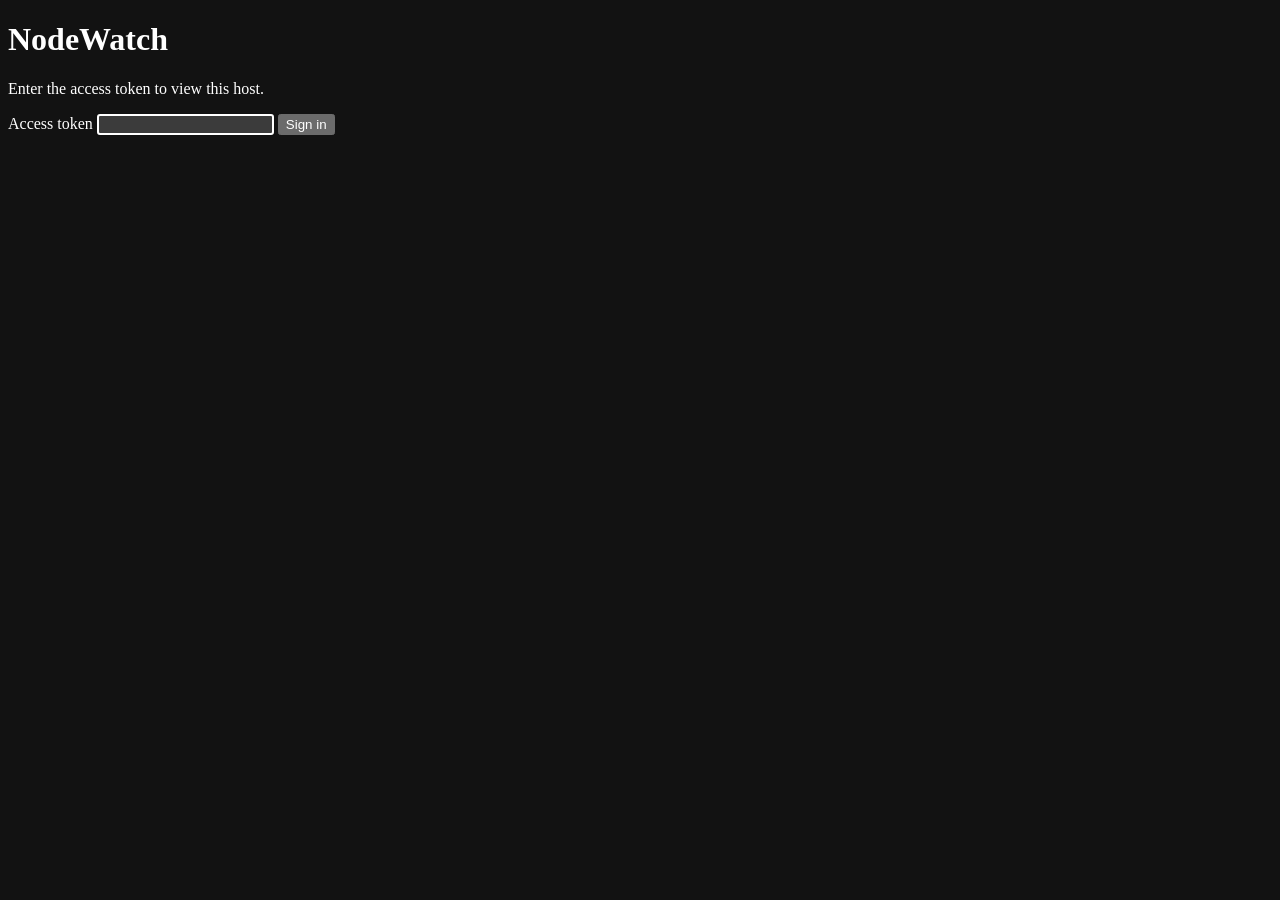
==== static/login.html @ b8ff2d8e "Milestone 1, step 4: dashboard and login frontend Add the embedded login page and dark responsive da" ====
<!doctype html>
<html lang="en">
<head>
  <meta charset="utf-8">
  <meta name="viewport" content="width=device-width, initial-scale=1">
  <meta name="color-scheme" content="dark">
  <title>NodeWatch – Sign in</title>
  <link rel="stylesheet" href="/style.css">
</head>
<body>
  <div class="login-wrap">
    <form class="login-card" id="login-form" autocomplete="on">
      <div class="brand"><span class="logo" aria-hidden="true"></span><h1>NodeWatch</h1></div>
      <p>Enter the access token to view this host.</p>
      <label for="token">Access token</label>
      <input id="token" name="password" type="password" autocomplete="current-password" required autofocus spellcheck="false">
      <button class="btn btn-primary" id="submit" type="submit">Sign in</button>
      <p class="form-error" id="error" role="alert"></p>
      <noscript><p class="form-error">JavaScript is required.</p></noscript>
    </form>
  </div>
  <script src="/login.js"></script>
</body>
</html>
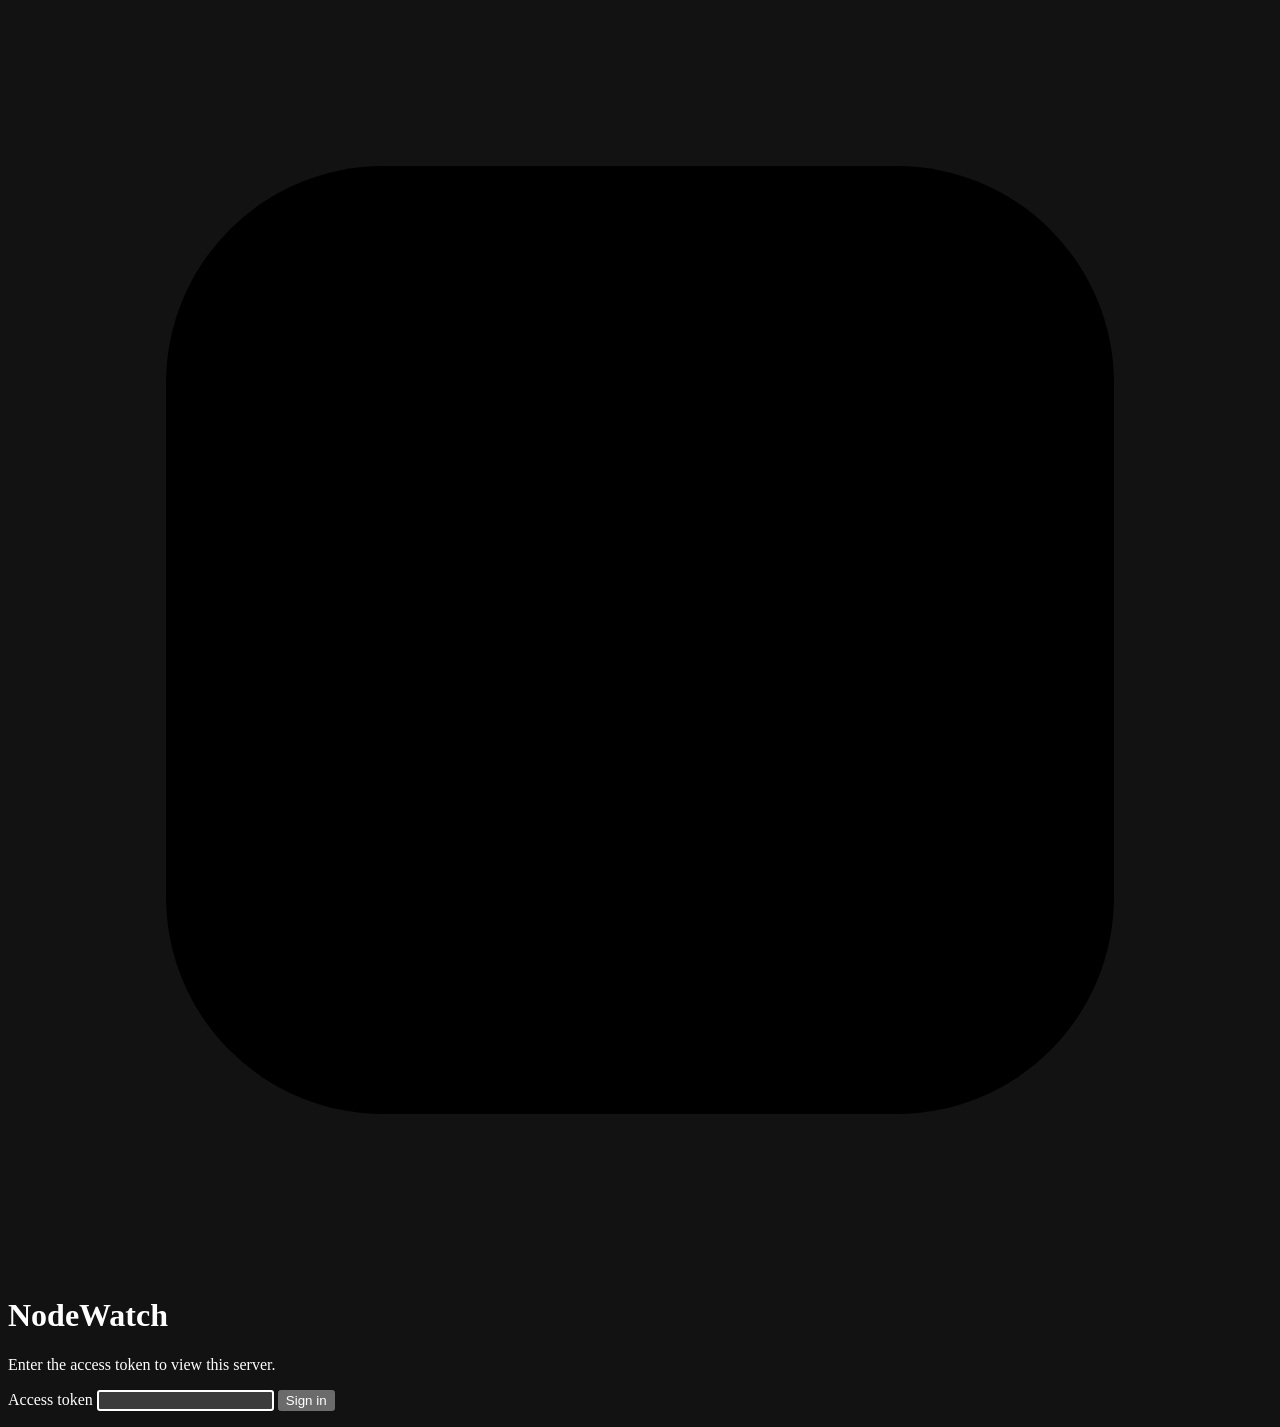
==== commit 4292fd82: "UI v2: ruled-board theme, logo and favicon (#1) Redraw the dashboard with 1px lines only (no shadows" ====
--- a/static/login.html
+++ b/static/login.html
@@ -5,18 +5,25 @@
   <meta name="viewport" content="width=device-width, initial-scale=1">
   <meta name="color-scheme" content="dark">
   <title>NodeWatch – Sign in</title>
+  <link rel="icon" href="/favicon.svg" type="image/svg+xml">
   <link rel="stylesheet" href="/style.css">
 </head>
 <body>
   <div class="login-wrap">
     <form class="login-card" id="login-form" autocomplete="on">
-      <div class="brand"><span class="logo" aria-hidden="true"></span><h1>NodeWatch</h1></div>
-      <p>Enter the access token to view this host.</p>
+      <div class="brand">
+        <svg class="logo" viewBox="0 0 32 32" aria-hidden="true" focusable="false">
+        <rect class="logo-frame" x="4" y="4" width="24" height="24" rx="5.5"/>
+        <path class="logo-pulse" d="M8.5 18.5H12.5L15 10.5L18 23L20 18.5H23.5"/>
+          </svg>
+        <h1>NodeWatch</h1>
+      </div>
+      <p class="lede">Enter the access token to view this server.</p>
       <label for="token">Access token</label>
       <input id="token" name="password" type="password" autocomplete="current-password" required autofocus spellcheck="false">
-      <button class="btn btn-primary" id="submit" type="submit">Sign in</button>
+      <button class="btn" id="submit" type="submit">Sign in</button>
       <p class="form-error" id="error" role="alert"></p>
-      <noscript><p class="form-error">JavaScript is required.</p></noscript>
+      <noscript><p class="form-error">JavaScript is required to sign in.</p></noscript>
     </form>
   </div>
   <script src="/login.js"></script>
